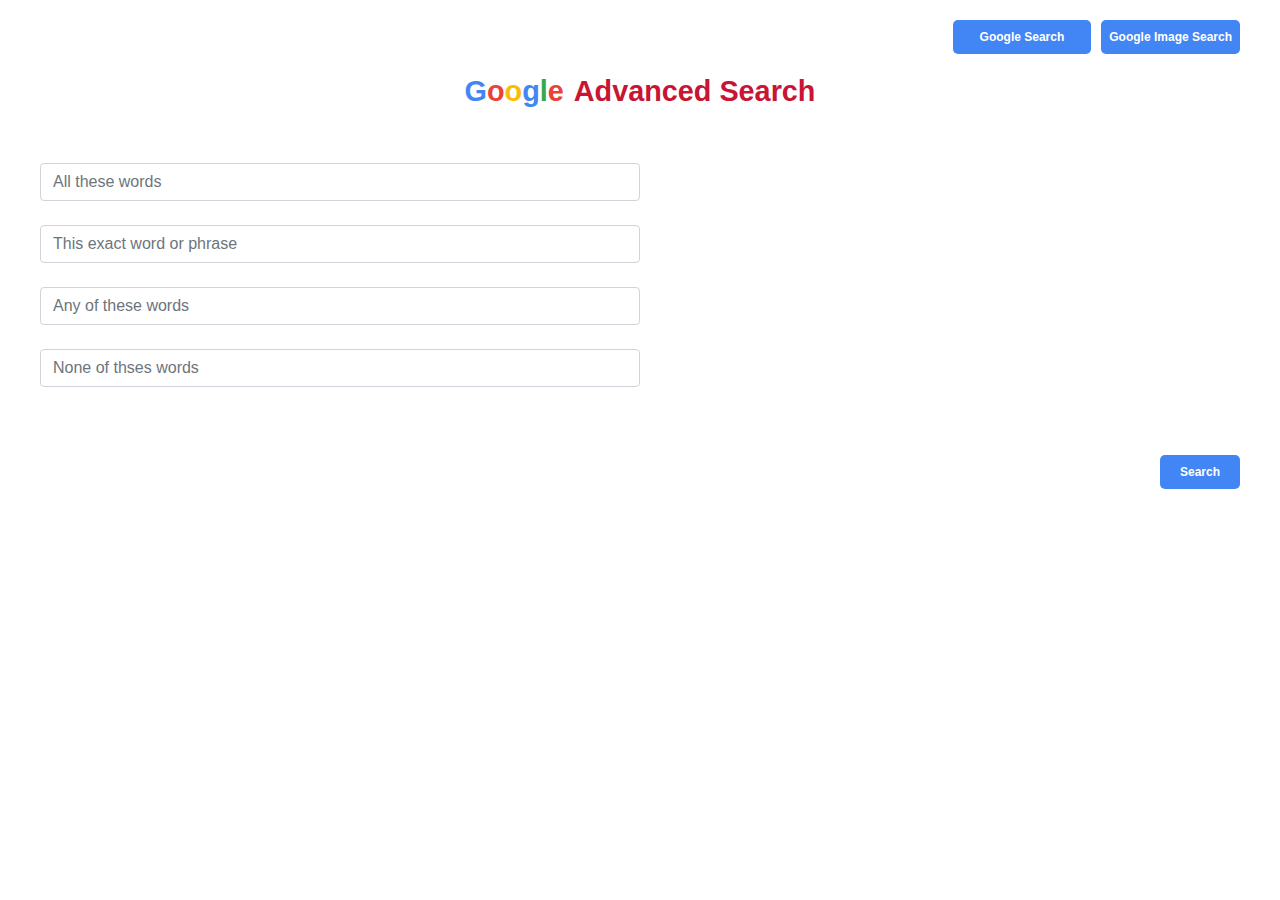
==== advanced_search.html @ 81254c26 "added advanced search feature and i'm feeling lucky search in google search" ====
<html lang="en">
<head>
    <link rel="stylesheet" href="https://cdn.jsdelivr.net/npm/bootstrap@4.4.1/dist/css/bootstrap.min.css" 
    integrity="sha384-Vkoo8x4CGsO3+Hhxv8T/Q5PaXtkKtu6ug5TOeNV6gBiFeWPGFN9MuhOf23Q9Ifjh" crossorigin="anonymous">

    <meta charset="UTF-8">
    <meta name="viewport" content="width=device-width, initial-scale=1.0">
    <link rel="stylesheet" href="styles.css">
    <title>Advanced Search</title>

    <script src="https://code.jquery.com/jquery-3.4.1.slim.min.js" integrity="sha384-J6qa4849blE2+poT4WnyKhv5vZF5SrPo0iEjwBvKU7imGFAV0wwj1yYfoRSJoZ+n" 
    crossorigin="anonymous"></script>
    <script src="https://cdn.jsdelivr.net/npm/popper.js@1.16.0/dist/umd/popper.min.js"
    integrity="sha384-Q6E9RHvbIyZFJoft+2mJbHaEWldlvI9IOYy5n3zV9zzTtmI3UksdQRVvoxMfooAo" crossorigin="anonymous"></script>
    <script src="https://cdn.jsdelivr.net/npm/bootstrap@4.4.1/dist/js/bootstrap.min.js" 
    integrity="sha384-wfSDF2E50Y2D1uUdj0O3uMBJnjuUD4Ih7YwaYd1iqfktj0Uod8GCExl3Og8ifwB6" crossorigin="anonymous"></script>
</head>
<body>
    <div class = "top-links-div">
        <a href = "image_search.html" type="button" class = "link-button"> Google Search</a>
        <a href="index.html" type="button" class = "link-button  "> Google Image Search</a>
    </div>

    <div class = "logo-advanced">
        <p class="G">G</p>
        <p class="o-1">o</p>
        <p class="o-2">o</p>
        <p class="g-2">g</p>
        <p class="l">l</p>
        <p class="e">e</p>    
        <span style="color: #c71533;">Advanced Search</span>
    </div>

    <div class="centered-container">
        <form action="https://www.google.com/search" method="get">

            <div class = "form-row">
                <div class="col">
                    <input type="text" name = "q" class="form-control" placeholder="All these words">
                  </div>                
            </div>
            <br>
            <div class = "form-row">
                <div class="col">
                    <input type="text" name="as_epq" class="form-control" placeholder="This exact word or phrase">
                  </div>                
            </div>
            <br>
            
            <div class = "form-row">
                <div class="col">
                    <input type="text" name="as_oq" class="form-control" placeholder="Any of these words">
                  </div>                
            </div>
            <br>
            <div class = "form-row">
                <div class="col">
                    <input type="text" name="as_eq" class="form-control" placeholder="None of thses words">
                  </div>                
            </div>
          <br>
          <br>
            <div class = "advanced-search-btn-div">
                <button type="submit" class="link-button">Search</button>
            </div>
          </form> 

    </div>
</body>
</html>
---- styles.css ----
.box {
  margin-top: 50px;
  width: 90%;
  max-width: 600px;
  margin-left: auto;
  margin-right: auto;
  display: grid;
  padding: 20px;
  grid-column-gap: 20px;
  grid-row-gap: 10px;
  grid-template-columns: 1fr;
  text-align: center;
}

.top-links-div {
  width: auto;
  max-width: 600px;
  position: absolute;
  margin-top: 10px;
  top: 0;
  right: 0;
  margin-right: 30px;
  display: grid;
  grid-template-columns: repeat(auto-fit, minmax(80px, 1fr)); /* Smaller button size */
  grid-gap: 10px;
  padding: 10px;
}

.logo {
  display: flex;
  justify-content: center;
  align-items: center;
  font-size: 58px;
  font-weight: bold;
  font-family: "Arial", sans-serif;
  margin-bottom: -60px;
}

.link-button {
  padding: 8px;
  font-size: 12px;
  color: #fff;
  background-color: #4285F4;
  border: none;
  border-radius: 5px;
  cursor: pointer;
  transition: background-color 0.3s ease, box-shadow 0.3s ease;
  text-align: center;
  text-decoration: none;
  font-family: "Arial", sans-serif;
  font-weight: bold;
}

.link-button:hover {
  background-color: #2c6bcf;
}

.G {
  color: #4285F4;
}

.o-1 {
  color: #EA4335;
}

.o-2 {
  color: #FBBC05;
}

.g-2 {
  color: #4285F4;
}

.l {
  color: #34A853;
}

.e {
  color: #EA4335;
}

#logo p {
  margin: 0;
  padding: 0 2px;
}

.search {
  display: flex;
  flex-direction: column;
  align-items: center;
}

.search input[type=text] {
  width: 100%;
  padding: 10px;
  margin-top: 10px;
  padding-left: 20px;
  font-size: 16px;
  border-radius: 22px;
  border: 1px solid #d1c2c2;
  box-sizing: border-box;
  transition: box-shadow 0.3s ease, border-color 0.3s ease;
  margin-bottom: 10px;
}

.search input[type=text]:focus {
  border-color: #4285F4;
  box-shadow: 0 0 8px rgba(66, 133, 244, 0.8);
  outline: none;
}

.search-btn {
  padding: 10px 20px;
  font-size: 16px;
  margin-top: 20px;
  color: #fff;
  background-color: #4285F4;
  border: none;
  border-radius: 5px;
  cursor: pointer;
  transition: background-color 0.3s ease, box-shadow 0.3s ease;
}

.search-btn {
  padding: 10px 20px;
  font-size: 16px;
  margin-top: 20px;
  color: #fff;
  background-color: #4285F4;
  border: none;
  border-radius: 5px;
  cursor: pointer;
  transition: background-color 0.3s ease, box-shadow 0.3s ease;
}

.search-btn:hover {
  background-color: #2c6bcf;
}

.search-btn:active {
  box-shadow: 0 2px 4px rgba(0, 0, 0, 0.2);
}


.top-links-div-advanced-search {
  width: auto;
  max-width: 600px;
  position: absolute;
  margin-top: 10px;
  top: 0;
  left: 0;
  right: 0;
  display: flex;
  justify-content: space-between;
  align-items: center;
  padding: 10px;
}

.center-text {
  position: absolute;
  left: 50%;
  transform: translateX(-50%);
  font-size: 14px;
  font-weight: bold;
}

.link-button {
  flex: 1;
  text-align: center;
}

.center-logo {
  font-size: 24px;
  margin-left: 140px;
  margin-right: 0;
  border: 2px solid black;
  font-weight: bold;
  text-align: center;
  flex: 1;
  display: flex;
  justify-content: center;
  color: #8B4513;
}

.logo-advanced {
  margin-top: 70px;
  display: flex;
  justify-content: center;
  align-items: center;
  font-size: calc(1vw + 1em);
  font-weight: bold;
  font-family: "Arial", sans-serif;
  margin-bottom: -60px;
  flex-wrap: wrap;
  text-align: center;
}

.logo-advanced p {
  margin: 0;
}

.logo-advanced span {
  margin-left: 10px;
}

.google {
  display: inline-block;
}

.advanced-search {
  display: inline-block;
  margin-left: 20px;
}

.centered-container {
  width: 50%;
  max-width: 1200px;
  margin-left: 20px;
  padding: 20px;
  box-sizing: border-box;
  margin-top: 90px;
  text-align: left;
}

.advanced-search-btn-div {
  width: auto;
  max-width: 600px;
  position: absolute;
  right: 0;
  margin-top: 10px;
  margin-right: 30px;
  display: grid;
  grid-template-columns: repeat(auto-fit, minmax(80px, 1fr)); /* Smaller button size */
  grid-gap: 10px;
  padding: 10px;
}

.advanced-search-btn {
  font-size: 16px;
  margin-top: 20px;
  color: #fff; /* White text */
  background-color: #4285F4; /* Blue background */
  border: none;
  border-radius: 5px;
  cursor: pointer;
  transition: background-color 0.3s ease, box-shadow 0.3s ease;
}

.advanced-search-btn:hover {
  background-color: #2c6bcf;
}

.advanced-search-btn:active {
  box-shadow: 0 2px 4px rgba(0, 0, 0, 0.2);
}

/*# sourceMappingURL=styles.css.map */
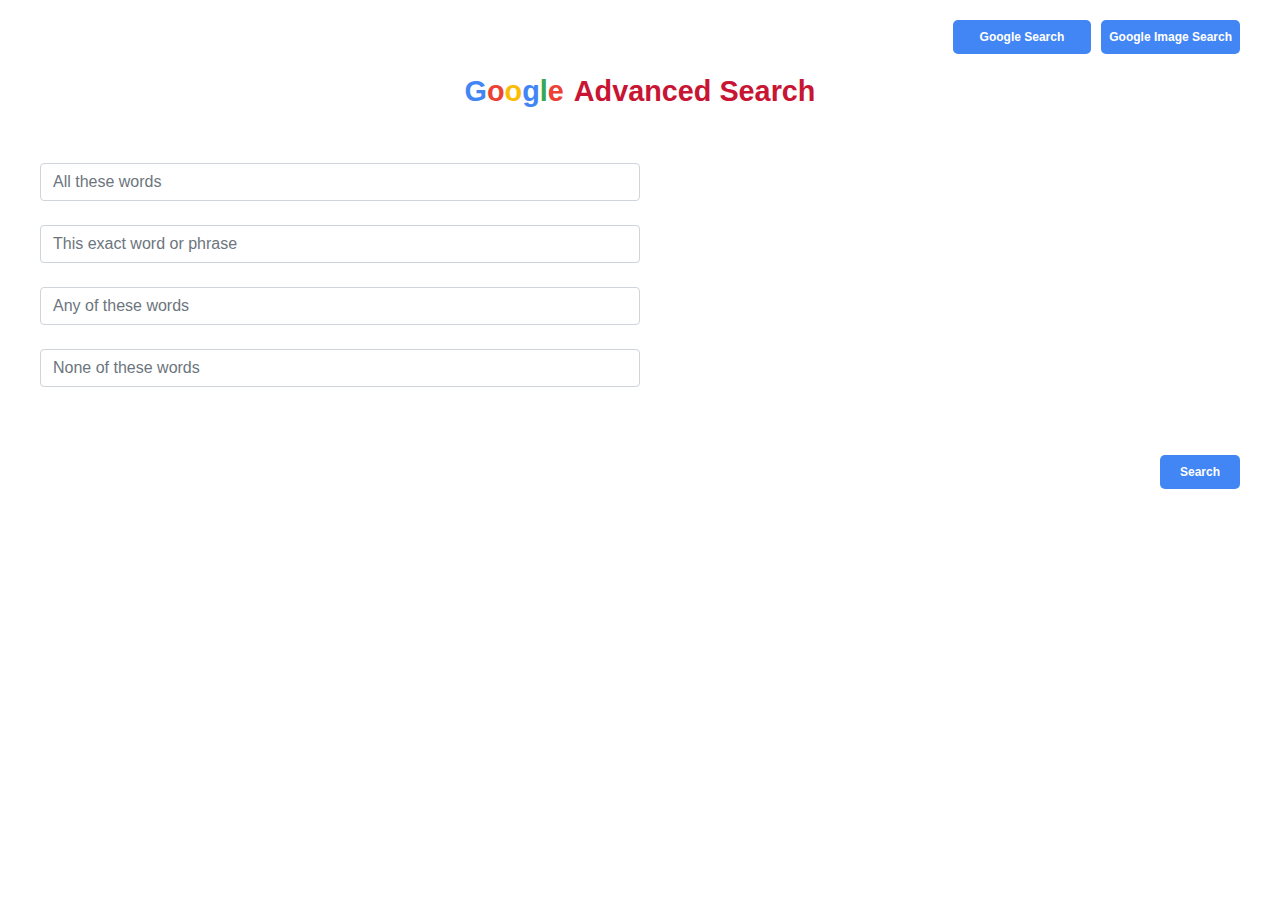
==== commit 9403e19d: "minor tweaks" ====
--- a/advanced_search.html
+++ b/advanced_search.html
@@ -46,7 +46,7 @@
                   </div>                
             </div>
             <br>
-            
+
             <div class = "form-row">
                 <div class="col">
                     <input type="text" name="as_oq" class="form-control" placeholder="Any of these words">
@@ -55,7 +55,7 @@
             <br>
             <div class = "form-row">
                 <div class="col">
-                    <input type="text" name="as_eq" class="form-control" placeholder="None of thses words">
+                    <input type="text" name="as_eq" class="form-control" placeholder="None of these words">
                   </div>                
             </div>
           <br>
